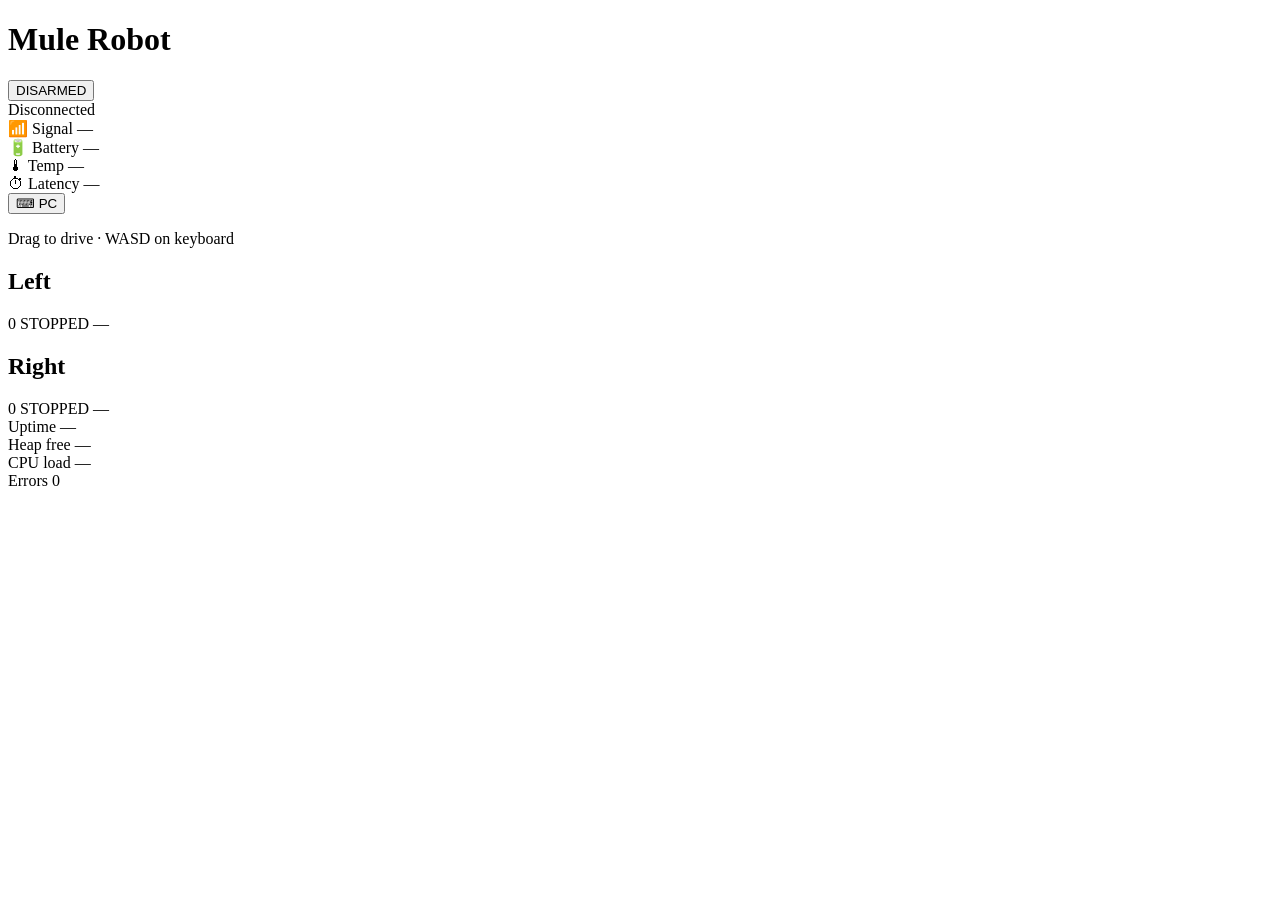
==== data/index.html @ 0bcbe0ff "upgraded frontend and telemetry" ====
<!DOCTYPE html>
<html lang="en">
<head>
  <meta charset="UTF-8">
  <meta name="viewport" content="width=device-width, initial-scale=1.0, user-scalable=no">
  <title>Mule Robot</title>
  <link rel="stylesheet" href="/style.css">
</head>
<body>
  <div class="shell" id="shell">

    <header>
      <h1>Mule Robot</h1>
      <div class="header-right">
        <button id="arm-btn" class="arm-btn disarmed" aria-label="Arm or disarm robot">
          <span class="arm-dot"></span>
          <span class="arm-label">DISARMED</span>
        </button>
        <div id="conn-badge" class="conn-badge disconnected">
          <span class="conn-dot"></span>
          <span class="conn-label">Disconnected</span>
        </div>
      </div>
    </header>

    <!-- System telemetry bar -->
    <div class="sys-bar">
      <div class="sys-stat" id="rssi-stat">
        <span class="sys-icon">📶</span>
        <span class="sys-label">Signal</span>
        <span class="sys-val" id="rssi-val">—</span>
      </div>
      <div class="sys-stat" id="batt-stat">
        <span class="sys-icon">🔋</span>
        <span class="sys-label">Battery</span>
        <span class="sys-val" id="batt-val">—</span>
      </div>
      <div class="sys-stat">
        <span class="sys-icon">🌡</span>
        <span class="sys-label">Temp</span>
        <span class="sys-val" id="temp-val">—</span>
      </div>
      <div class="sys-stat">
        <span class="sys-icon">⏱</span>
        <span class="sys-label">Latency</span>
        <span class="sys-val" id="latency-val">—</span>
      </div>
      <button id="mode-btn" class="mode-btn" title="Switch input mode">
        <span id="mode-label">⌨ PC</span>
      </button>
    </div>

    <!-- Touch joystick (hidden in PC mode) -->
    <section class="joystick-section" id="joystick-section">
      <div id="joystick-zone">
        <div id="joystick-knob"></div>
      </div>
      <p class="key-hint">Drag to drive · WASD on keyboard</p>
    </section>

    <!-- Track telemetry -->
    <section class="telemetry-grid">
      <div class="track-card" id="card-left">
        <h2 class="track-label">Left</h2>
        <div class="speed-bar-track">
          <div class="speed-bar" id="bar-left"></div>
        </div>
        <span class="speed-value" id="speed-left">0</span>
        <span class="drive-state" id="state-left">STOPPED</span>
        <span class="drive-dir"   id="dir-left">—</span>
      </div>
      <div class="track-card" id="card-right">
        <h2 class="track-label">Right</h2>
        <div class="speed-bar-track">
          <div class="speed-bar" id="bar-right"></div>
        </div>
        <span class="speed-value" id="speed-right">0</span>
        <span class="drive-state" id="state-right">STOPPED</span>
        <span class="drive-dir"   id="dir-right">—</span>
      </div>
    </section>

    <!-- Extended telemetry -->
    <section class="ext-telemetry">
      <div class="ext-card">
        <span class="ext-label">Uptime</span>
        <span class="ext-val" id="uptime-val">—</span>
      </div>
      <div class="ext-card">
        <span class="ext-label">Heap free</span>
        <span class="ext-val" id="heap-val">—</span>
      </div>
      <div class="ext-card">
        <span class="ext-label">CPU load</span>
        <span class="ext-val" id="cpu-val">—</span>
      </div>
      <div class="ext-card">
        <span class="ext-label">Errors</span>
        <span class="ext-val" id="err-val">0</span>
      </div>
    </section>

  </div>
  <script src="/script.js"></script>
</body>
</html>
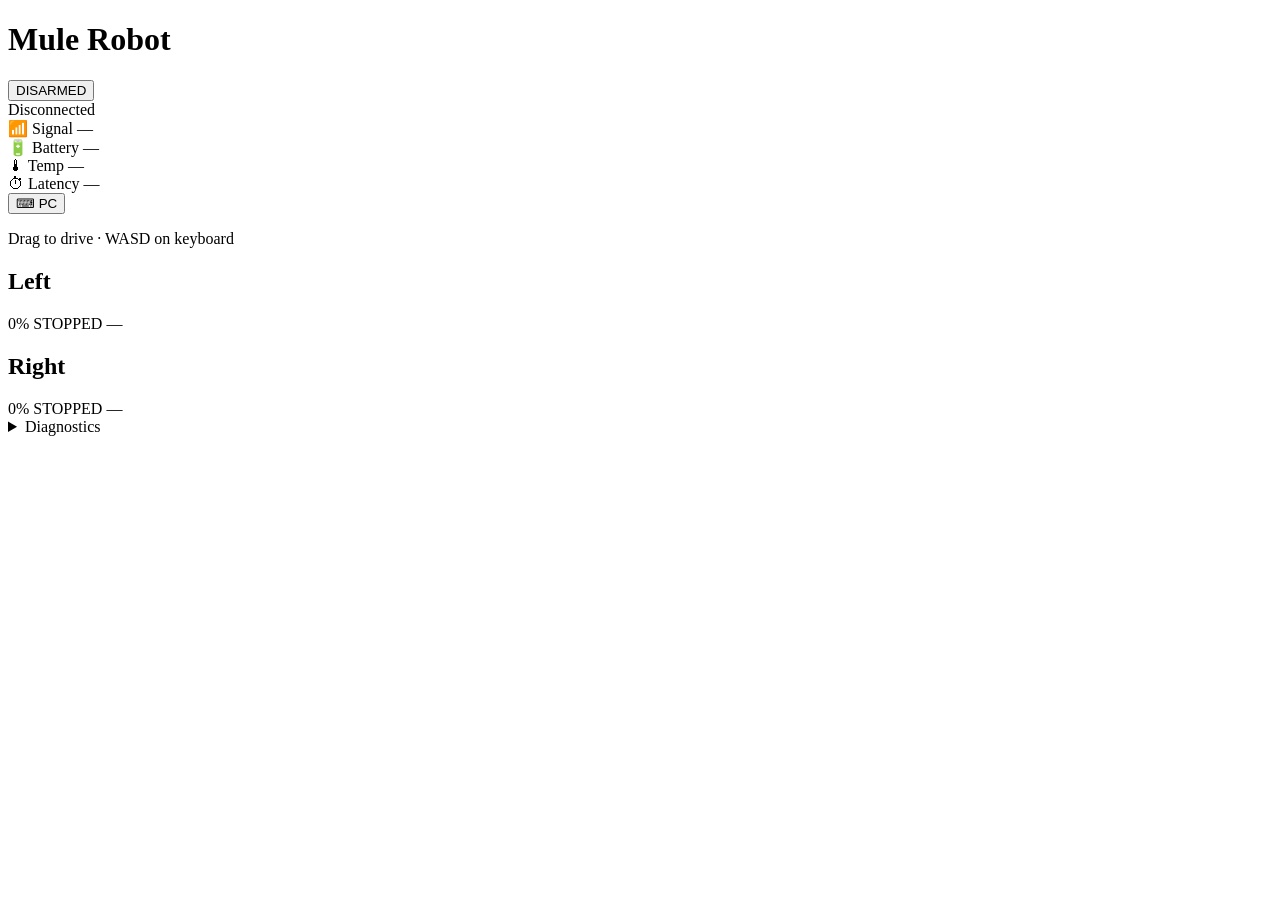
==== commit 1154f0a8: "cleaned up controls and UI" ====
--- a/data/index.html
+++ b/data/index.html
@@ -23,7 +23,7 @@
       </div>
     </header>
 
-    <!-- System telemetry bar -->
+    <!-- System telemetry bar: signal · battery · temp · latency -->
     <div class="sys-bar">
       <div class="sys-stat" id="rssi-stat">
         <span class="sys-icon">📶</span>
@@ -58,14 +58,14 @@
       <p class="key-hint">Drag to drive · WASD on keyboard</p>
     </section>
 
-    <!-- Track telemetry -->
+    <!-- Track telemetry: driven locally from joystick axes, not from firmware -->
     <section class="telemetry-grid">
       <div class="track-card" id="card-left">
         <h2 class="track-label">Left</h2>
         <div class="speed-bar-track">
           <div class="speed-bar" id="bar-left"></div>
         </div>
-        <span class="speed-value" id="speed-left">0</span>
+        <span class="speed-value" id="speed-left">0%</span>
         <span class="drive-state" id="state-left">STOPPED</span>
         <span class="drive-dir"   id="dir-left">—</span>
       </div>
@@ -74,31 +74,30 @@
         <div class="speed-bar-track">
           <div class="speed-bar" id="bar-right"></div>
         </div>
-        <span class="speed-value" id="speed-right">0</span>
+        <span class="speed-value" id="speed-right">0%</span>
         <span class="drive-state" id="state-right">STOPPED</span>
         <span class="drive-dir"   id="dir-right">—</span>
       </div>
     </section>
 
-    <!-- Extended telemetry -->
-    <section class="ext-telemetry">
-      <div class="ext-card">
-        <span class="ext-label">Uptime</span>
-        <span class="ext-val" id="uptime-val">—</span>
+    <!-- Diagnostics drawer: uptime + heap, hidden by default -->
+    <details class="diag-drawer" id="diag-drawer">
+      <summary class="diag-summary">Diagnostics</summary>
+      <div class="diag-grid">
+        <div class="ext-card">
+          <span class="ext-label">Uptime</span>
+          <span class="ext-val" id="uptime-val">—</span>
+        </div>
+        <div class="ext-card">
+          <span class="ext-label">Heap free</span>
+          <span class="ext-val" id="heap-val">—</span>
+        </div>
+        <div class="ext-card">
+          <span class="ext-label">Errors</span>
+          <span class="ext-val" id="err-val">0</span>
+        </div>
       </div>
-      <div class="ext-card">
-        <span class="ext-label">Heap free</span>
-        <span class="ext-val" id="heap-val">—</span>
-      </div>
-      <div class="ext-card">
-        <span class="ext-label">CPU load</span>
-        <span class="ext-val" id="cpu-val">—</span>
-      </div>
-      <div class="ext-card">
-        <span class="ext-label">Errors</span>
-        <span class="ext-val" id="err-val">0</span>
-      </div>
-    </section>
+    </details>
 
   </div>
   <script src="/script.js"></script>
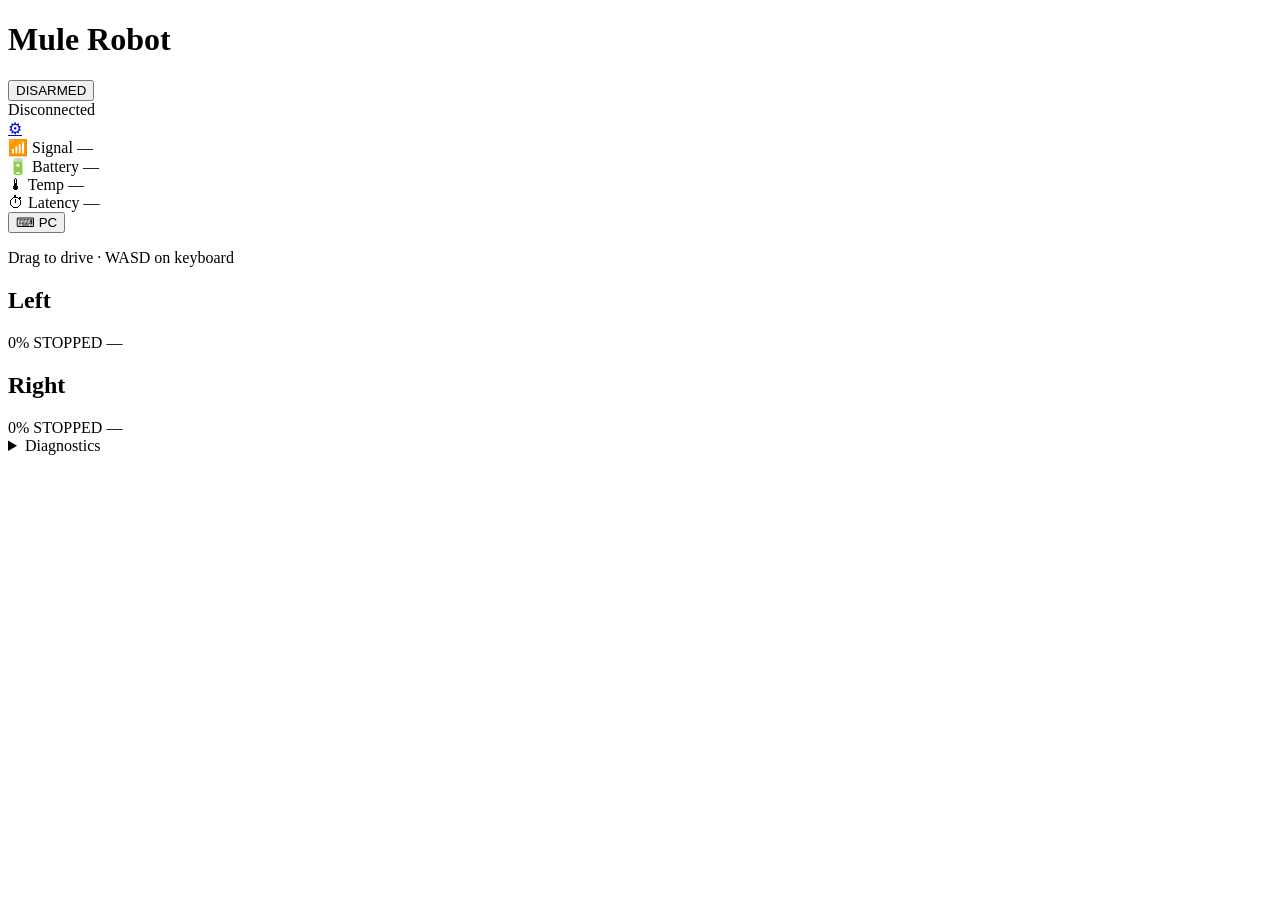
==== commit 54b65b68: "added settings page" ====
--- a/data/index.html
+++ b/data/index.html
@@ -20,6 +20,7 @@
           <span class="conn-dot"></span>
           <span class="conn-label">Disconnected</span>
         </div>
+        <a href="/settings" class="settings-link" title="Settings" aria-label="Settings">&#9881;</a>
       </div>
     </header>
 
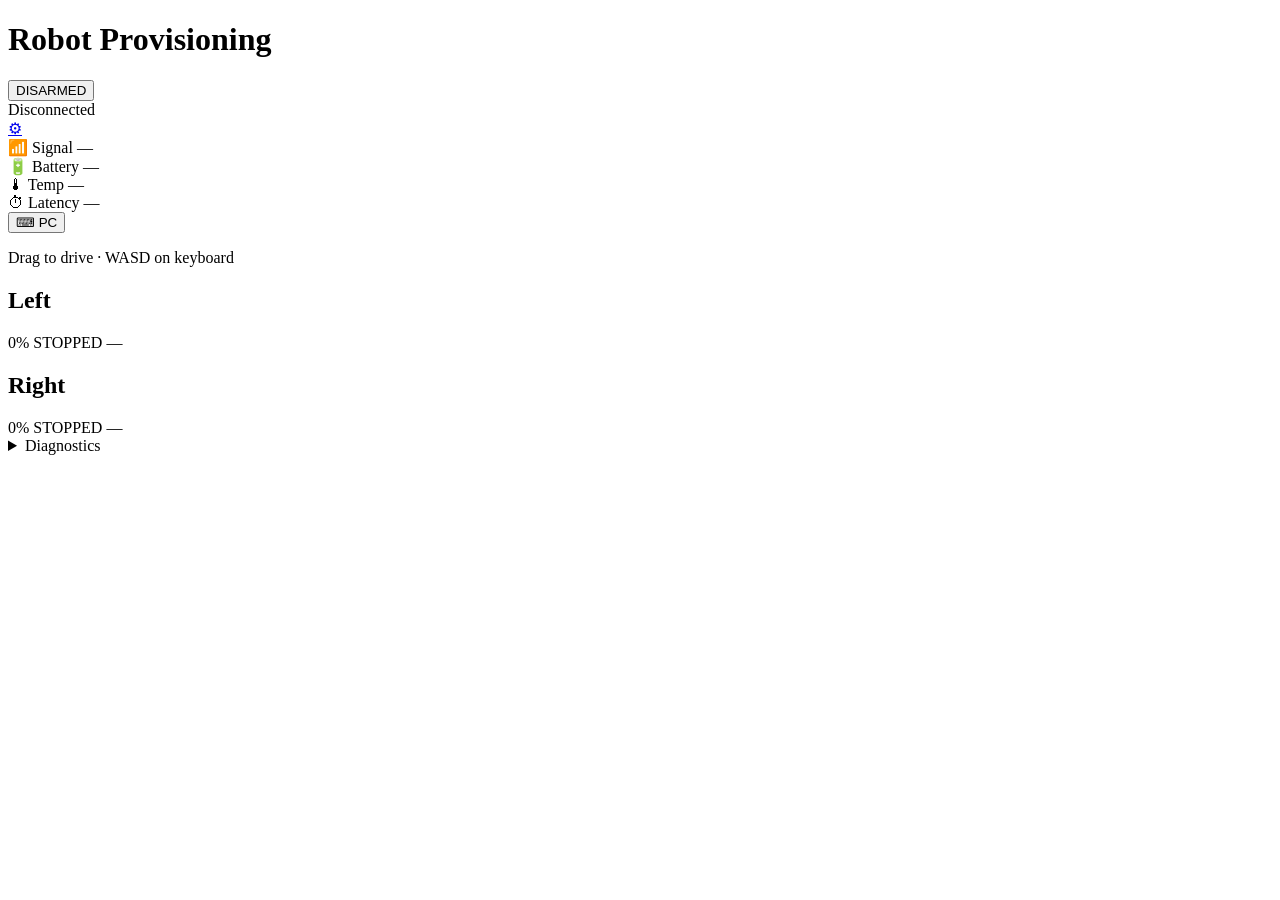
==== commit f2a06b26: "Fixed horrendous load time caused by serve_file. consolidated variables a bit. Co-authored-by: Copil" ====
--- a/data/index.html
+++ b/data/index.html
@@ -1,106 +1,112 @@
 <!DOCTYPE html>
 <html lang="en">
+
 <head>
-  <meta charset="UTF-8">
-  <meta name="viewport" content="width=device-width, initial-scale=1.0, user-scalable=no">
-  <title>Mule Robot</title>
-  <link rel="stylesheet" href="/style.css">
+    <meta charset="UTF-8">
+    <meta name="viewport" content="width=device-width, initial-scale=1.0, user-scalable=no">
+    <title>Robot Provisioning</title>
+    <link rel="preload" href="/base.css" as="style">
+    <link rel="preload" href="/index.css" as="style">
+    <link rel="stylesheet" href="/base.css">
+    <link rel="stylesheet" href="/index.css">
 </head>
+
 <body>
-  <div class="shell" id="shell">
+    <div class="shell" id="shell">
 
-    <header>
-      <h1>Mule Robot</h1>
-      <div class="header-right">
-        <button id="arm-btn" class="arm-btn disarmed" aria-label="Arm or disarm robot">
-          <span class="arm-dot"></span>
-          <span class="arm-label">DISARMED</span>
-        </button>
-        <div id="conn-badge" class="conn-badge disconnected">
-          <span class="conn-dot"></span>
-          <span class="conn-label">Disconnected</span>
+        <header>
+            <h1>Robot Provisioning</h1>
+            <div class="header-right">
+                <button id="arm-btn" class="arm-btn disarmed" aria-label="Arm or disarm robot">
+                    <span class="arm-dot"></span>
+                    <span class="arm-label">DISARMED</span>
+                </button>
+                <div id="conn-badge" class="conn-badge disconnected">
+                    <span class="conn-dot"></span>
+                    <span class="conn-label">Disconnected</span>
+                </div>
+                <a href="/settings" class="settings-link" title="Settings" aria-label="Settings">&#9881;</a>
+            </div>
+        </header>
+
+        <!-- System telemetry bar: signal · battery · temp · latency -->
+        <div class="sys-bar">
+            <div class="sys-stat" id="rssi-stat">
+                <span class="sys-icon">📶</span>
+                <span class="sys-label">Signal</span>
+                <span class="sys-val" id="rssi-val">—</span>
+            </div>
+            <div class="sys-stat" id="batt-stat">
+                <span class="sys-icon">🔋</span>
+                <span class="sys-label">Battery</span>
+                <span class="sys-val" id="batt-val">—</span>
+            </div>
+            <div class="sys-stat">
+                <span class="sys-icon">🌡</span>
+                <span class="sys-label">Temp</span>
+                <span class="sys-val" id="temp-val">—</span>
+            </div>
+            <div class="sys-stat">
+                <span class="sys-icon">⏱</span>
+                <span class="sys-label">Latency</span>
+                <span class="sys-val" id="latency-val">—</span>
+            </div>
+            <button id="mode-btn" class="mode-btn" title="Switch input mode">
+                <span id="mode-label">⌨ PC</span>
+            </button>
         </div>
-        <a href="/settings" class="settings-link" title="Settings" aria-label="Settings">&#9881;</a>
-      </div>
-    </header>
 
-    <!-- System telemetry bar: signal · battery · temp · latency -->
-    <div class="sys-bar">
-      <div class="sys-stat" id="rssi-stat">
-        <span class="sys-icon">📶</span>
-        <span class="sys-label">Signal</span>
-        <span class="sys-val" id="rssi-val">—</span>
-      </div>
-      <div class="sys-stat" id="batt-stat">
-        <span class="sys-icon">🔋</span>
-        <span class="sys-label">Battery</span>
-        <span class="sys-val" id="batt-val">—</span>
-      </div>
-      <div class="sys-stat">
-        <span class="sys-icon">🌡</span>
-        <span class="sys-label">Temp</span>
-        <span class="sys-val" id="temp-val">—</span>
-      </div>
-      <div class="sys-stat">
-        <span class="sys-icon">⏱</span>
-        <span class="sys-label">Latency</span>
-        <span class="sys-val" id="latency-val">—</span>
-      </div>
-      <button id="mode-btn" class="mode-btn" title="Switch input mode">
-        <span id="mode-label">⌨ PC</span>
-      </button>
+        <!-- Touch joystick (hidden in PC mode) -->
+        <section class="joystick-section" id="joystick-section">
+            <div id="joystick-zone">
+                <div id="joystick-knob"></div>
+            </div>
+            <p class="key-hint">Drag to drive · WASD on keyboard</p>
+        </section>
+
+        <!-- Track telemetry: driven locally from joystick axes, not from firmware -->
+        <section class="telemetry-grid">
+            <div class="track-card" id="card-left">
+                <h2 class="track-label">Left</h2>
+                <div class="speed-bar-track">
+                    <div class="speed-bar" id="bar-left"></div>
+                </div>
+                <span class="speed-value" id="speed-left">0%</span>
+                <span class="drive-state" id="state-left">STOPPED</span>
+                <span class="drive-dir" id="dir-left">—</span>
+            </div>
+            <div class="track-card" id="card-right">
+                <h2 class="track-label">Right</h2>
+                <div class="speed-bar-track">
+                    <div class="speed-bar" id="bar-right"></div>
+                </div>
+                <span class="speed-value" id="speed-right">0%</span>
+                <span class="drive-state" id="state-right">STOPPED</span>
+                <span class="drive-dir" id="dir-right">—</span>
+            </div>
+        </section>
+
+        <!-- Diagnostics drawer: uptime + heap, hidden by default -->
+        <details class="diag-drawer" id="diag-drawer">
+            <summary class="diag-summary">Diagnostics</summary>
+            <div class="diag-grid">
+                <div class="ext-card">
+                    <span class="ext-label">Uptime</span>
+                    <span class="ext-val" id="uptime-val">—</span>
+                </div>
+                <div class="ext-card">
+                    <span class="ext-label">Heap free</span>
+                    <span class="ext-val" id="heap-val">—</span>
+                </div>
+                <div class="ext-card">
+                    <span class="ext-label">Errors</span>
+                    <span class="ext-val" id="err-val">0</span>
+                </div>
+            </div>
+        </details>
+
     </div>
+    <script src="/index.js"></script>
+</body>
 
-    <!-- Touch joystick (hidden in PC mode) -->
-    <section class="joystick-section" id="joystick-section">
-      <div id="joystick-zone">
-        <div id="joystick-knob"></div>
-      </div>
-      <p class="key-hint">Drag to drive · WASD on keyboard</p>
-    </section>
-
-    <!-- Track telemetry: driven locally from joystick axes, not from firmware -->
-    <section class="telemetry-grid">
-      <div class="track-card" id="card-left">
-        <h2 class="track-label">Left</h2>
-        <div class="speed-bar-track">
-          <div class="speed-bar" id="bar-left"></div>
-        </div>
-        <span class="speed-value" id="speed-left">0%</span>
-        <span class="drive-state" id="state-left">STOPPED</span>
-        <span class="drive-dir"   id="dir-left">—</span>
-      </div>
-      <div class="track-card" id="card-right">
-        <h2 class="track-label">Right</h2>
-        <div class="speed-bar-track">
-          <div class="speed-bar" id="bar-right"></div>
-        </div>
-        <span class="speed-value" id="speed-right">0%</span>
-        <span class="drive-state" id="state-right">STOPPED</span>
-        <span class="drive-dir"   id="dir-right">—</span>
-      </div>
-    </section>
-
-    <!-- Diagnostics drawer: uptime + heap, hidden by default -->
-    <details class="diag-drawer" id="diag-drawer">
-      <summary class="diag-summary">Diagnostics</summary>
-      <div class="diag-grid">
-        <div class="ext-card">
-          <span class="ext-label">Uptime</span>
-          <span class="ext-val" id="uptime-val">—</span>
-        </div>
-        <div class="ext-card">
-          <span class="ext-label">Heap free</span>
-          <span class="ext-val" id="heap-val">—</span>
-        </div>
-        <div class="ext-card">
-          <span class="ext-label">Errors</span>
-          <span class="ext-val" id="err-val">0</span>
-        </div>
-      </div>
-    </details>
-
-  </div>
-  <script src="/script.js"></script>
-</body>
 </html>
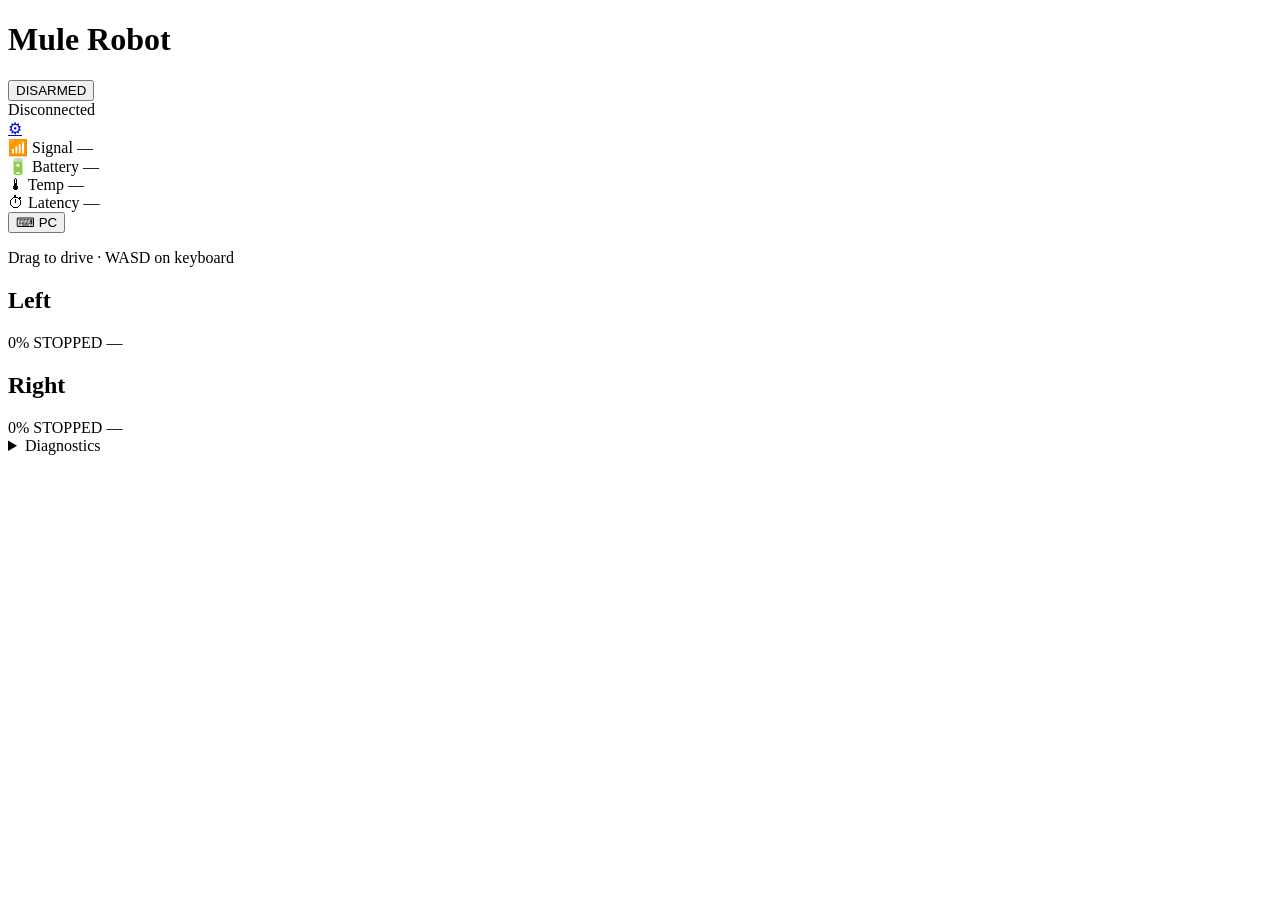
==== commit bddae2cc: "consolidated common functions app_server and portal" ====
--- a/data/index.html
+++ b/data/index.html
@@ -1,112 +1,110 @@
 <!DOCTYPE html>
 <html lang="en">
+<head>
+  <meta charset="UTF-8">
+  <meta name="viewport" content="width=device-width, initial-scale=1.0, user-scalable=no">
+  <title>Mule Robot</title>
+  <!-- Preload both sheets so they fetch in parallel, not sequentially -->
+  <link rel="preload" href="/base.css" as="style">
+  <link rel="preload" href="/index.css" as="style">
+  <link rel="stylesheet" href="/base.css">
+  <link rel="stylesheet" href="/index.css">
+</head>
+<body>
+  <div class="shell" id="shell">
 
-<head>
-    <meta charset="UTF-8">
-    <meta name="viewport" content="width=device-width, initial-scale=1.0, user-scalable=no">
-    <title>Robot Provisioning</title>
-    <link rel="preload" href="/base.css" as="style">
-    <link rel="preload" href="/index.css" as="style">
-    <link rel="stylesheet" href="/base.css">
-    <link rel="stylesheet" href="/index.css">
-</head>
+    <header>
+      <h1>Mule Robot</h1>
+      <div class="header-right">
+        <button id="arm-btn" class="arm-btn disarmed" aria-label="Arm or disarm robot">
+          <span class="arm-dot"></span>
+          <span class="arm-label">DISARMED</span>
+        </button>
+        <div id="conn-badge" class="conn-badge disconnected">
+          <span class="conn-dot"></span>
+          <span class="conn-label">Disconnected</span>
+        </div>
+        <a href="/settings" class="settings-link" title="Settings" aria-label="Settings">&#9881;</a>
+      </div>
+    </header>
 
-<body>
-    <div class="shell" id="shell">
+    <!-- System telemetry bar: signal · battery · temp · latency -->
+    <div class="sys-bar">
+      <div class="sys-stat" id="rssi-stat">
+        <span class="sys-icon">📶</span>
+        <span class="sys-label">Signal</span>
+        <span class="sys-val" id="rssi-val">—</span>
+      </div>
+      <div class="sys-stat" id="batt-stat">
+        <span class="sys-icon">🔋</span>
+        <span class="sys-label">Battery</span>
+        <span class="sys-val" id="batt-val">—</span>
+      </div>
+      <div class="sys-stat">
+        <span class="sys-icon">🌡</span>
+        <span class="sys-label">Temp</span>
+        <span class="sys-val" id="temp-val">—</span>
+      </div>
+      <div class="sys-stat">
+        <span class="sys-icon">⏱</span>
+        <span class="sys-label">Latency</span>
+        <span class="sys-val" id="latency-val">—</span>
+      </div>
+      <button id="mode-btn" class="mode-btn" title="Switch input mode">
+        <span id="mode-label">⌨ PC</span>
+      </button>
+    </div>
 
-        <header>
-            <h1>Robot Provisioning</h1>
-            <div class="header-right">
-                <button id="arm-btn" class="arm-btn disarmed" aria-label="Arm or disarm robot">
-                    <span class="arm-dot"></span>
-                    <span class="arm-label">DISARMED</span>
-                </button>
-                <div id="conn-badge" class="conn-badge disconnected">
-                    <span class="conn-dot"></span>
-                    <span class="conn-label">Disconnected</span>
-                </div>
-                <a href="/settings" class="settings-link" title="Settings" aria-label="Settings">&#9881;</a>
-            </div>
-        </header>
+    <!-- Touch joystick (hidden in PC mode) -->
+    <section class="joystick-section" id="joystick-section">
+      <div id="joystick-zone">
+        <div id="joystick-knob"></div>
+      </div>
+      <p class="key-hint">Drag to drive · WASD on keyboard</p>
+    </section>
 
-        <!-- System telemetry bar: signal · battery · temp · latency -->
-        <div class="sys-bar">
-            <div class="sys-stat" id="rssi-stat">
-                <span class="sys-icon">📶</span>
-                <span class="sys-label">Signal</span>
-                <span class="sys-val" id="rssi-val">—</span>
-            </div>
-            <div class="sys-stat" id="batt-stat">
-                <span class="sys-icon">🔋</span>
-                <span class="sys-label">Battery</span>
-                <span class="sys-val" id="batt-val">—</span>
-            </div>
-            <div class="sys-stat">
-                <span class="sys-icon">🌡</span>
-                <span class="sys-label">Temp</span>
-                <span class="sys-val" id="temp-val">—</span>
-            </div>
-            <div class="sys-stat">
-                <span class="sys-icon">⏱</span>
-                <span class="sys-label">Latency</span>
-                <span class="sys-val" id="latency-val">—</span>
-            </div>
-            <button id="mode-btn" class="mode-btn" title="Switch input mode">
-                <span id="mode-label">⌨ PC</span>
-            </button>
+    <!-- Track telemetry: driven locally from joystick axes, not from firmware -->
+    <section class="telemetry-grid">
+      <div class="track-card" id="card-left">
+        <h2 class="track-label">Left</h2>
+        <div class="speed-bar-track">
+          <div class="speed-bar" id="bar-left"></div>
         </div>
+        <span class="speed-value" id="speed-left">0%</span>
+        <span class="drive-state" id="state-left">STOPPED</span>
+        <span class="drive-dir"   id="dir-left">—</span>
+      </div>
+      <div class="track-card" id="card-right">
+        <h2 class="track-label">Right</h2>
+        <div class="speed-bar-track">
+          <div class="speed-bar" id="bar-right"></div>
+        </div>
+        <span class="speed-value" id="speed-right">0%</span>
+        <span class="drive-state" id="state-right">STOPPED</span>
+        <span class="drive-dir"   id="dir-right">—</span>
+      </div>
+    </section>
 
-        <!-- Touch joystick (hidden in PC mode) -->
-        <section class="joystick-section" id="joystick-section">
-            <div id="joystick-zone">
-                <div id="joystick-knob"></div>
-            </div>
-            <p class="key-hint">Drag to drive · WASD on keyboard</p>
-        </section>
+    <!-- Diagnostics drawer: uptime + heap, hidden by default -->
+    <details class="diag-drawer" id="diag-drawer">
+      <summary class="diag-summary">Diagnostics</summary>
+      <div class="diag-grid">
+        <div class="ext-card">
+          <span class="ext-label">Uptime</span>
+          <span class="ext-val" id="uptime-val">—</span>
+        </div>
+        <div class="ext-card">
+          <span class="ext-label">Heap free</span>
+          <span class="ext-val" id="heap-val">—</span>
+        </div>
+        <div class="ext-card">
+          <span class="ext-label">Errors</span>
+          <span class="ext-val" id="err-val">0</span>
+        </div>
+      </div>
+    </details>
 
-        <!-- Track telemetry: driven locally from joystick axes, not from firmware -->
-        <section class="telemetry-grid">
-            <div class="track-card" id="card-left">
-                <h2 class="track-label">Left</h2>
-                <div class="speed-bar-track">
-                    <div class="speed-bar" id="bar-left"></div>
-                </div>
-                <span class="speed-value" id="speed-left">0%</span>
-                <span class="drive-state" id="state-left">STOPPED</span>
-                <span class="drive-dir" id="dir-left">—</span>
-            </div>
-            <div class="track-card" id="card-right">
-                <h2 class="track-label">Right</h2>
-                <div class="speed-bar-track">
-                    <div class="speed-bar" id="bar-right"></div>
-                </div>
-                <span class="speed-value" id="speed-right">0%</span>
-                <span class="drive-state" id="state-right">STOPPED</span>
-                <span class="drive-dir" id="dir-right">—</span>
-            </div>
-        </section>
-
-        <!-- Diagnostics drawer: uptime + heap, hidden by default -->
-        <details class="diag-drawer" id="diag-drawer">
-            <summary class="diag-summary">Diagnostics</summary>
-            <div class="diag-grid">
-                <div class="ext-card">
-                    <span class="ext-label">Uptime</span>
-                    <span class="ext-val" id="uptime-val">—</span>
-                </div>
-                <div class="ext-card">
-                    <span class="ext-label">Heap free</span>
-                    <span class="ext-val" id="heap-val">—</span>
-                </div>
-                <div class="ext-card">
-                    <span class="ext-label">Errors</span>
-                    <span class="ext-val" id="err-val">0</span>
-                </div>
-            </div>
-        </details>
-
-    </div>
-    <script src="/index.js"></script>
+  </div>
+  <script src="/index.js" defer></script>
 </body>
-
 </html>
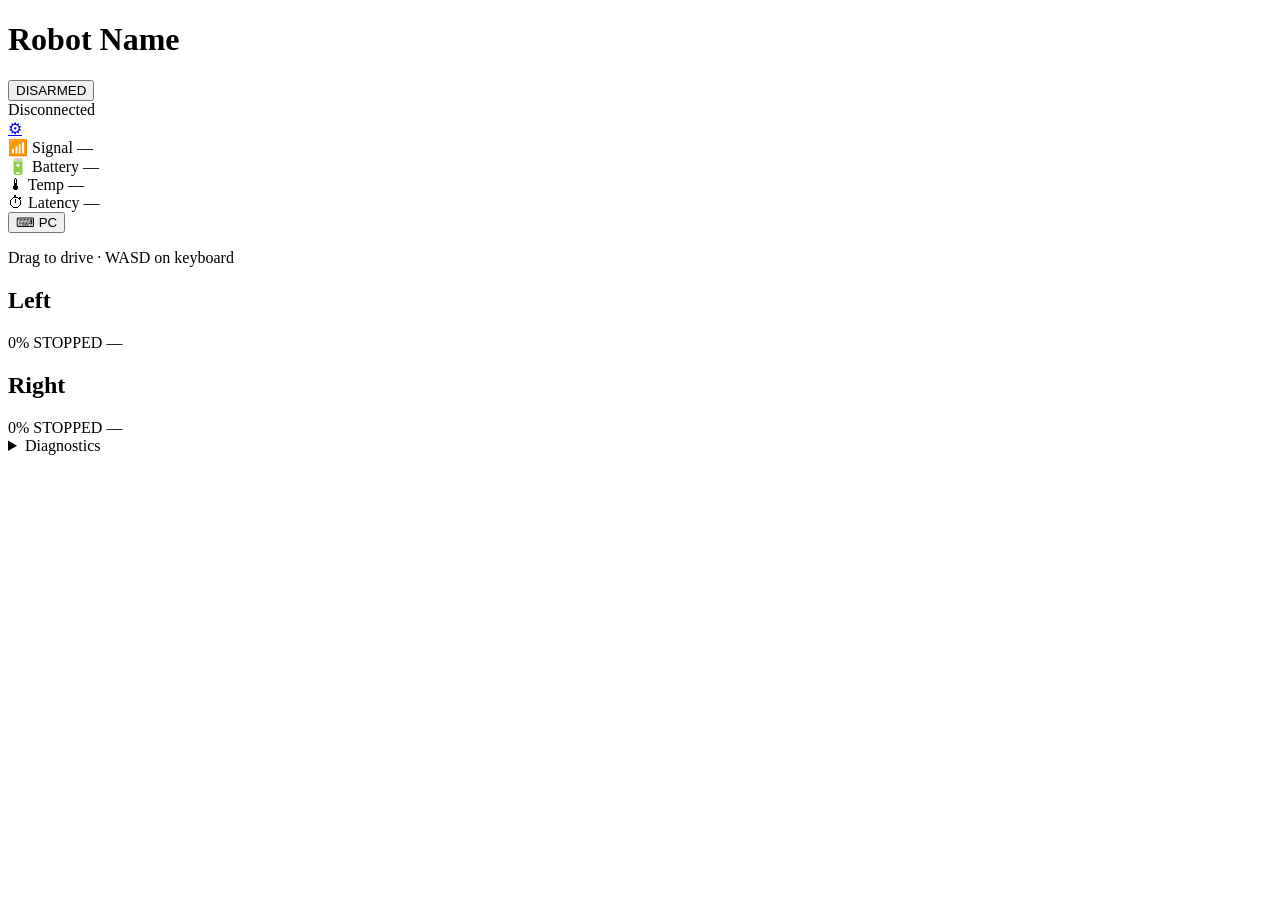
==== commit ddadcb39: "fixed layout for settings page. added login placeholder page." ====
--- a/data/index.html
+++ b/data/index.html
@@ -3,8 +3,9 @@
 <head>
   <meta charset="UTF-8">
   <meta name="viewport" content="width=device-width, initial-scale=1.0, user-scalable=no">
-  <title>Mule Robot</title>
+  <title>Robot Name</title>
   <!-- Preload both sheets so they fetch in parallel, not sequentially -->
+  <meta name="theme-color" content="#0f1117">
   <link rel="preload" href="/base.css" as="style">
   <link rel="preload" href="/index.css" as="style">
   <link rel="stylesheet" href="/base.css">
@@ -14,7 +15,7 @@
   <div class="shell" id="shell">
 
     <header>
-      <h1>Mule Robot</h1>
+      <h1>Robot Name</h1>
       <div class="header-right">
         <button id="arm-btn" class="arm-btn disarmed" aria-label="Arm or disarm robot">
           <span class="arm-dot"></span>
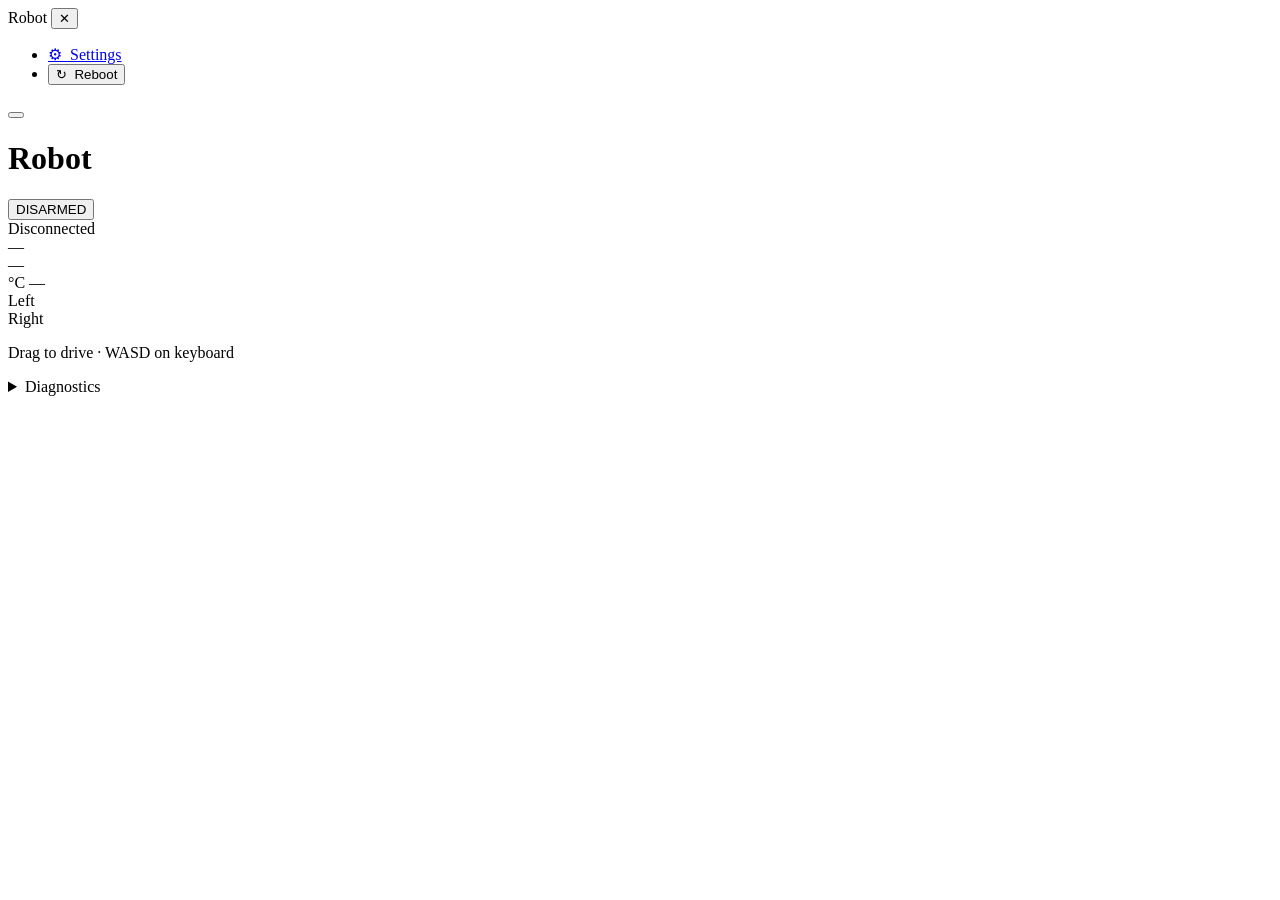
==== commit 25155ff0: "overhaul of index.html frontend" ====
--- a/data/index.html
+++ b/data/index.html
@@ -1,111 +1,132 @@
 <!DOCTYPE html>
 <html lang="en">
+
 <head>
-  <meta charset="UTF-8">
-  <meta name="viewport" content="width=device-width, initial-scale=1.0, user-scalable=no">
-  <title>Robot Name</title>
-  <!-- Preload both sheets so they fetch in parallel, not sequentially -->
-  <meta name="theme-color" content="#0f1117">
-  <link rel="preload" href="/base.css" as="style">
-  <link rel="preload" href="/index.css" as="style">
-  <link rel="stylesheet" href="/base.css">
-  <link rel="stylesheet" href="/index.css">
+    <meta charset="UTF-8">
+    <meta name="viewport" content="width=device-width, initial-scale=1.0, user-scalable=no">
+    <title id="page-title">Robot</title>
+    <meta name="theme-color" content="#0f1117">
+    <link rel="preload" href="/base.css" as="style">
+    <link rel="preload" href="/index.css" as="style">
+    <link rel="stylesheet" href="/base.css">
+    <link rel="stylesheet" href="/index.css">
 </head>
+
 <body>
-  <div class="shell" id="shell">
 
-    <header>
-      <h1>Robot Name</h1>
-      <div class="header-right">
-        <button id="arm-btn" class="arm-btn disarmed" aria-label="Arm or disarm robot">
-          <span class="arm-dot"></span>
-          <span class="arm-label">DISARMED</span>
-        </button>
-        <div id="conn-badge" class="conn-badge disconnected">
-          <span class="conn-dot"></span>
-          <span class="conn-label">Disconnected</span>
+    <!-- Slide-in menu overlay + drawer -->
+    <div id="menu-overlay" class="menu-overlay" aria-hidden="true"></div>
+    <nav id="menu-drawer" class="menu-drawer" aria-label="Main menu">
+        <div class="menu-header">
+            <span id="menu-device-name" class="menu-device-name">Robot</span>
+            <button id="menu-close" class="menu-close" aria-label="Close menu">&#10005;</button>
         </div>
-        <a href="/settings" class="settings-link" title="Settings" aria-label="Settings">&#9881;</a>
-      </div>
-    </header>
+        <ul class="menu-list">
+            <li><a href="/settings" class="menu-item">&#9881;&nbsp; Settings</a></li>
+            <li><button id="menu-reboot" class="menu-item menu-item-btn">&#8635;&nbsp; Reboot</button></li>
+        </ul>
+    </nav>
 
-    <!-- System telemetry bar: signal · battery · temp · latency -->
-    <div class="sys-bar">
-      <div class="sys-stat" id="rssi-stat">
-        <span class="sys-icon">📶</span>
-        <span class="sys-label">Signal</span>
-        <span class="sys-val" id="rssi-val">—</span>
-      </div>
-      <div class="sys-stat" id="batt-stat">
-        <span class="sys-icon">🔋</span>
-        <span class="sys-label">Battery</span>
-        <span class="sys-val" id="batt-val">—</span>
-      </div>
-      <div class="sys-stat">
-        <span class="sys-icon">🌡</span>
-        <span class="sys-label">Temp</span>
-        <span class="sys-val" id="temp-val">—</span>
-      </div>
-      <div class="sys-stat">
-        <span class="sys-icon">⏱</span>
-        <span class="sys-label">Latency</span>
-        <span class="sys-val" id="latency-val">—</span>
-      </div>
-      <button id="mode-btn" class="mode-btn" title="Switch input mode">
-        <span id="mode-label">⌨ PC</span>
-      </button>
+    <div class="shell" id="shell">
+
+        <header>
+            <button id="menu-btn" class="menu-btn" aria-label="Open menu" aria-expanded="false">
+                <span class="hamburger-bar"></span>
+                <span class="hamburger-bar"></span>
+                <span class="hamburger-bar"></span>
+            </button>
+            <h1 id="device-name">Robot</h1>
+            <div class="header-right">
+                <button id="arm-btn" class="arm-btn disarmed" aria-label="Arm or disarm robot">
+                    <span class="arm-dot"></span>
+                    <span class="arm-label">DISARMED</span>
+                </button>
+                <div id="conn-badge" class="conn-badge disconnected">
+                    <span class="conn-dot"></span>
+                    <span class="conn-label">Disconnected</span>
+                </div>
+            </div>
+        </header>
+
+        <!-- System telemetry bar: signal · battery · temp -->
+        <div class="sys-bar">
+
+            <div class="sys-stat" id="rssi-stat" title="WiFi signal">
+                <div class="rssi-bars" id="rssi-bars" aria-label="Signal strength">
+                    <div class="rssi-bar" id="rssi-b1"></div>
+                    <div class="rssi-bar" id="rssi-b2"></div>
+                    <div class="rssi-bar" id="rssi-b3"></div>
+                    <div class="rssi-bar" id="rssi-b4"></div>
+                </div>
+                <span class="sys-val" id="rssi-val">—</span>
+            </div>
+
+            <div class="sys-stat" id="batt-stat" title="Battery">
+                <div class="batt-icon" aria-hidden="true">
+                    <div class="batt-body">
+                        <div class="batt-fill" id="batt-fill"></div>
+                    </div>
+                    <div class="batt-tip"></div>
+                </div>
+                <span class="sys-val" id="batt-val">—</span>
+            </div>
+
+            <div class="sys-stat" id="temp-stat" title="CPU temperature">
+                <span class="sys-label">°C</span>
+                <span class="sys-val" id="temp-val">—</span>
+            </div>
+
+        </div>
+
+        <!-- Motor bars: driven locally from joystick axes -->
+        <section class="telemetry-grid">
+            <div class="track-card" id="card-left">
+                <span class="track-label">Left</span>
+                <div class="speed-bar-track">
+                    <div class="speed-bar" id="bar-left"></div>
+                </div>
+            </div>
+            <div class="track-card" id="card-right">
+                <span class="track-label">Right</span>
+                <div class="speed-bar-track">
+                    <div class="speed-bar" id="bar-right"></div>
+                </div>
+            </div>
+        </section>
+
+        <!-- Touch joystick -->
+        <section class="joystick-section" id="joystick-section">
+            <div id="joystick-zone">
+                <div id="joystick-knob"></div>
+            </div>
+            <p class="key-hint">Drag to drive · WASD on keyboard</p>
+        </section>
+
+        <!-- Diagnostics drawer (below joystick — thumb-safe) -->
+        <details class="diag-drawer" id="diag-drawer">
+            <summary class="diag-summary">Diagnostics</summary>
+            <div class="diag-grid">
+                <div class="ext-card">
+                    <span class="ext-label">Uptime</span>
+                    <span class="ext-val" id="uptime-val">—</span>
+                </div>
+                <div class="ext-card">
+                    <span class="ext-label">Heap free</span>
+                    <span class="ext-val" id="heap-val">—</span>
+                </div>
+                <div class="ext-card">
+                    <span class="ext-label">Latency</span>
+                    <span class="ext-val" id="latency-val">—</span>
+                </div>
+                <div class="ext-card">
+                    <span class="ext-label">Errors</span>
+                    <span class="ext-val" id="err-val">0</span>
+                </div>
+            </div>
+        </details>
+
     </div>
+    <script src="/index.js" defer></script>
+</body>
 
-    <!-- Touch joystick (hidden in PC mode) -->
-    <section class="joystick-section" id="joystick-section">
-      <div id="joystick-zone">
-        <div id="joystick-knob"></div>
-      </div>
-      <p class="key-hint">Drag to drive · WASD on keyboard</p>
-    </section>
-
-    <!-- Track telemetry: driven locally from joystick axes, not from firmware -->
-    <section class="telemetry-grid">
-      <div class="track-card" id="card-left">
-        <h2 class="track-label">Left</h2>
-        <div class="speed-bar-track">
-          <div class="speed-bar" id="bar-left"></div>
-        </div>
-        <span class="speed-value" id="speed-left">0%</span>
-        <span class="drive-state" id="state-left">STOPPED</span>
-        <span class="drive-dir"   id="dir-left">—</span>
-      </div>
-      <div class="track-card" id="card-right">
-        <h2 class="track-label">Right</h2>
-        <div class="speed-bar-track">
-          <div class="speed-bar" id="bar-right"></div>
-        </div>
-        <span class="speed-value" id="speed-right">0%</span>
-        <span class="drive-state" id="state-right">STOPPED</span>
-        <span class="drive-dir"   id="dir-right">—</span>
-      </div>
-    </section>
-
-    <!-- Diagnostics drawer: uptime + heap, hidden by default -->
-    <details class="diag-drawer" id="diag-drawer">
-      <summary class="diag-summary">Diagnostics</summary>
-      <div class="diag-grid">
-        <div class="ext-card">
-          <span class="ext-label">Uptime</span>
-          <span class="ext-val" id="uptime-val">—</span>
-        </div>
-        <div class="ext-card">
-          <span class="ext-label">Heap free</span>
-          <span class="ext-val" id="heap-val">—</span>
-        </div>
-        <div class="ext-card">
-          <span class="ext-label">Errors</span>
-          <span class="ext-val" id="err-val">0</span>
-        </div>
-      </div>
-    </details>
-
-  </div>
-  <script src="/index.js" defer></script>
-</body>
 </html>
